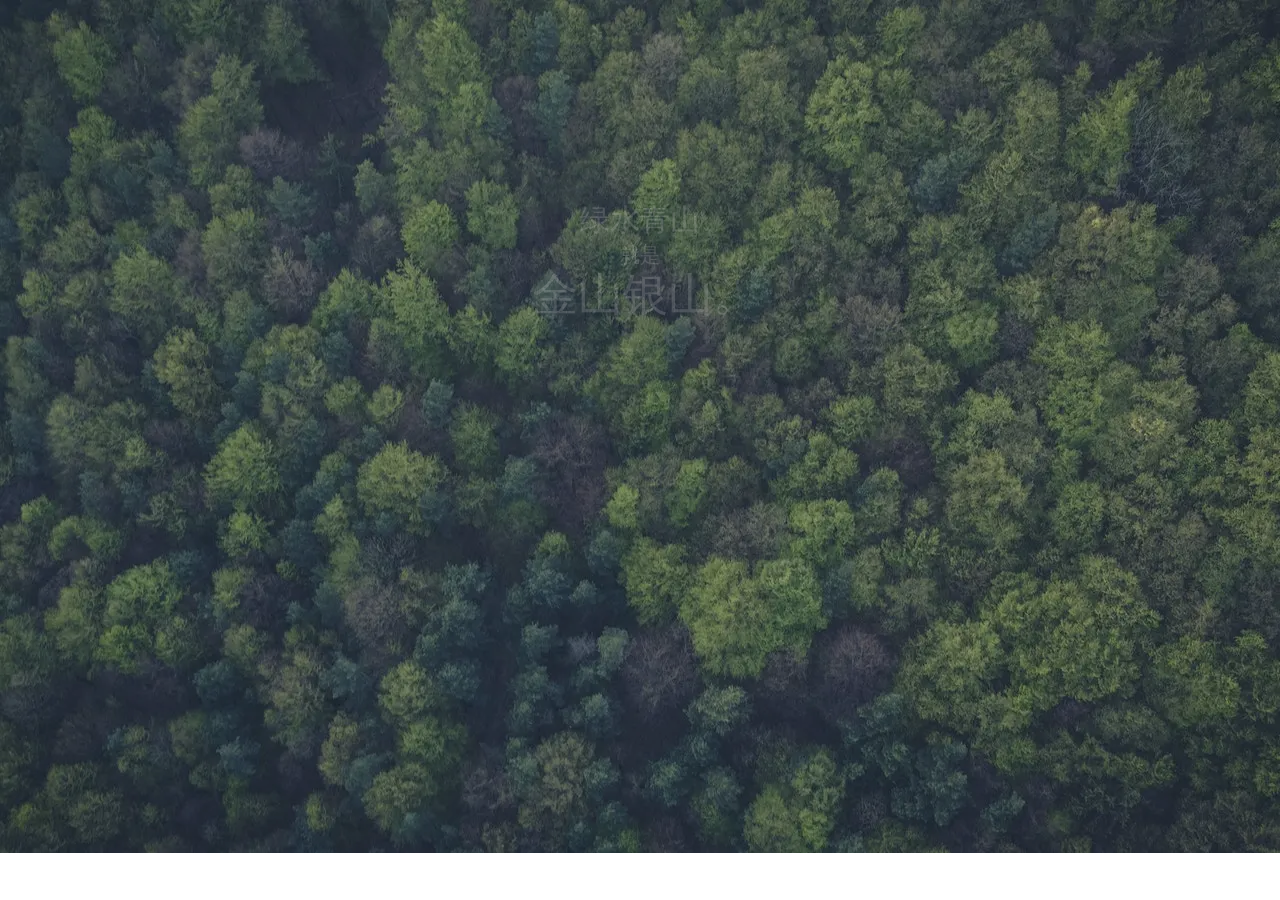
==== Index.html @ 440cfe60 "Initial Version" ====
<!DOCTYPE html>
<html>
  <head>
    <meta charset="UTF-8" />
    <link rel="stylesheet" href="./Style/Index.css" />
    <title>环境保护</title>
  </head>
  <body>
    <div class="bg-main">
      <img src="./Images/bg-main.webp" />
    </div>
    <main class="cont-main">
      <h1>绿水青山<br /><span>就是</span><span>&nbsp;金山银山。</span></h1>
    </main>
    <div class="btns">
      <div>
        <div class="underline"></div>
        <div class="txt">
          <a href="./subHTML/overview.html" target="_blank">概览</a>
        </div>
        <div class="svg">
          <img src="./Images/Go.svg" />
        </div>
      </div>
      <div>
        <div class="underline"></div>
        <div class="txt">
          <a href="./subHTML/take-action.html" target="_blank">采取行动</a>
        </div>
        <div class="svg">
          <img src="./Images/Go.svg" />
        </div>
      </div>
      <div>
        <div class="underline"></div>
        <div class="txt">
          <a href="subHTML/human-destiny.html" target="_blank">人类命运</a>
        </div>
        <div class="svg">
          <img src="./Images/Go.svg" />
        </div>
      </div>
    </div>
  </body>
  <script src="./JavaScript/jquery-3.5.1.min.js"></script>
  <script src="./JavaScript/anime.min.js"></script>
  <script src="./JavaScript/Index.js"></script>
</html>
---- Style/Index.css ----
@import "./reset.css";

a {
  color: inherit;
  text-decoration: none;
}

.bg-main img {
  position: absolute;
  width: 100%;
  margin-top: -200px;
  filter: brightness(80%);
  z-index: -1;
}

.cont-main {
  margin-top: 200px;
}

.cont-main h1 {
  color: #fff;
  font-size: 30px;
  font-family: serif;
  line-height: 40px;
  text-align: center;
  opacity: 0;
}

.cont-main h1 span:nth-child(2) {
  display: block;
  font-size: 20px;
  margin-top: -5px;
}

.cont-main h1 span:nth-child(3) {
  font-size: 45px;
}

.btns {
  color: #fff;
  font-size: 18px;
  margin-top: 100px;
  width: 440px;
  margin: 100px auto;
  cursor: default;
}

.btns > div {
  display: inline-block;
  margin: 0 30px;
  width: 80px;
  position: relative;
  opacity: 0;
}

.btns div .underline {
  position: absolute;
  width: 0;
  height: 100%;
  border-bottom: 2px solid;
  top: 5px;
  z-index: -1;
}

.btns div .svg {
  position: absolute;
  display: inline-block;
  right: -20px;
  top: 1.5px;
  /* border-left: 20px solid transparent; */
  z-index: -1;
}

.btns div .svg img {
  width: 15px;
}
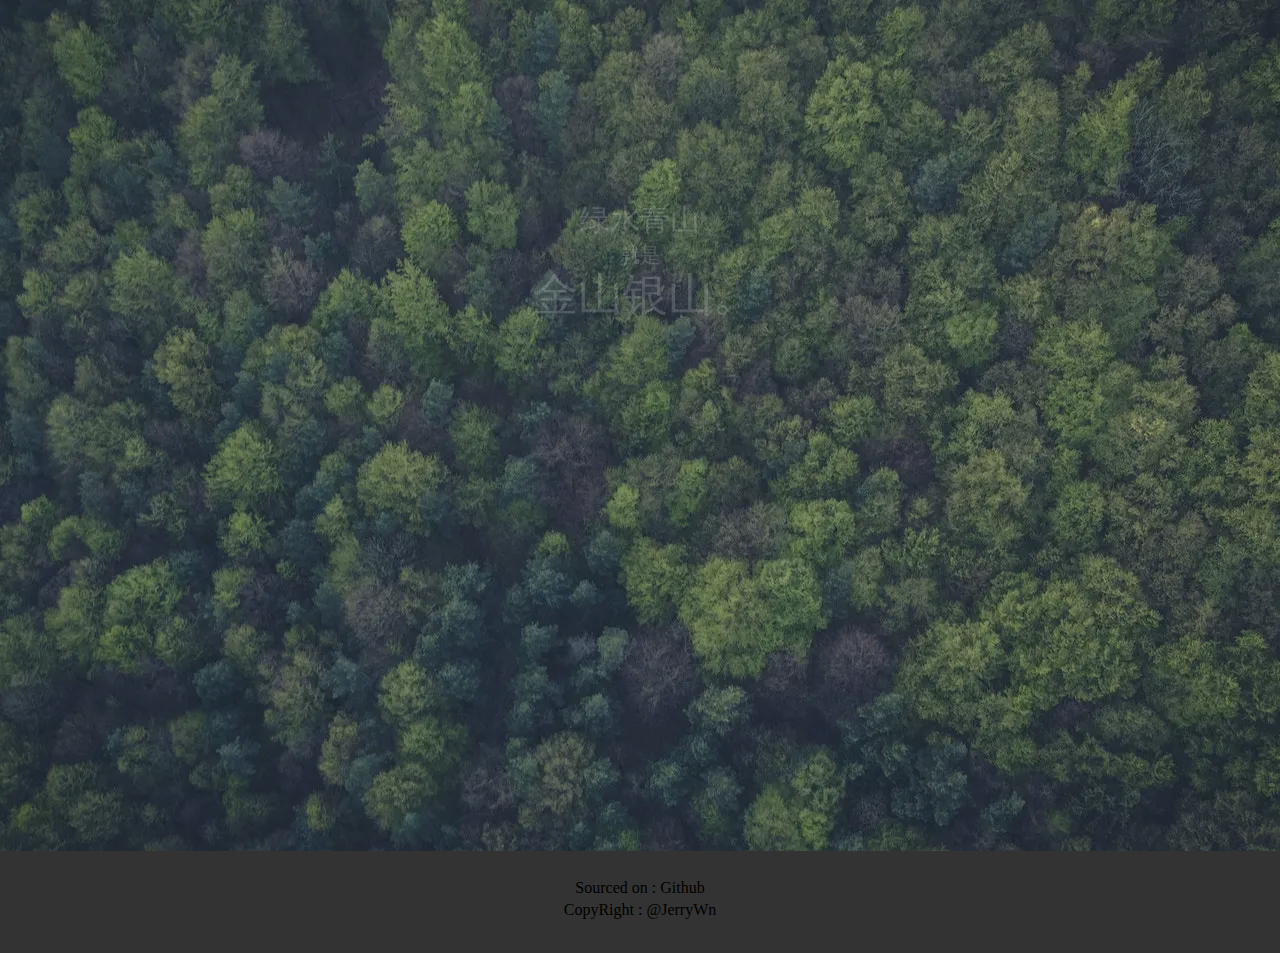
==== commit 4357e2e2: "Add footer" ====
--- a/Index.html
+++ b/Index.html
@@ -41,6 +41,14 @@
         </div>
       </div>
     </div>
+    <footer>
+      <div class="footer">
+        <p>
+          Sourced on : <a href="https://github.com/JerryWn12/EPAHD">Github</a>
+        </p>
+        <p>CopyRight : <a href="https://github.com/JerryWn12">@JerryWn</a></p>
+      </div>
+    </footer>
   </body>
   <script src="./JavaScript/jquery-3.5.1.min.js"></script>
   <script src="./JavaScript/anime.min.js"></script>
--- a/Style/Index.css
+++ b/Style/Index.css
@@ -1,4 +1,8 @@
 @import "./reset.css";
+
+body {
+  background-color: #333;
+}
 
 a {
   color: inherit;
@@ -74,3 +78,21 @@
 .btns div .svg img {
   width: 15px;
 }
+
+footer {
+  height: 100px;
+  border: 1px solid #333;
+  background-color: #333;
+}
+
+footer .footer {
+  margin-top: 25px;
+}
+
+footer .footer p {
+  text-align: center;
+  line-height: 22px;
+}
+footer .footer p a:hover {
+  text-decoration: underline;
+}
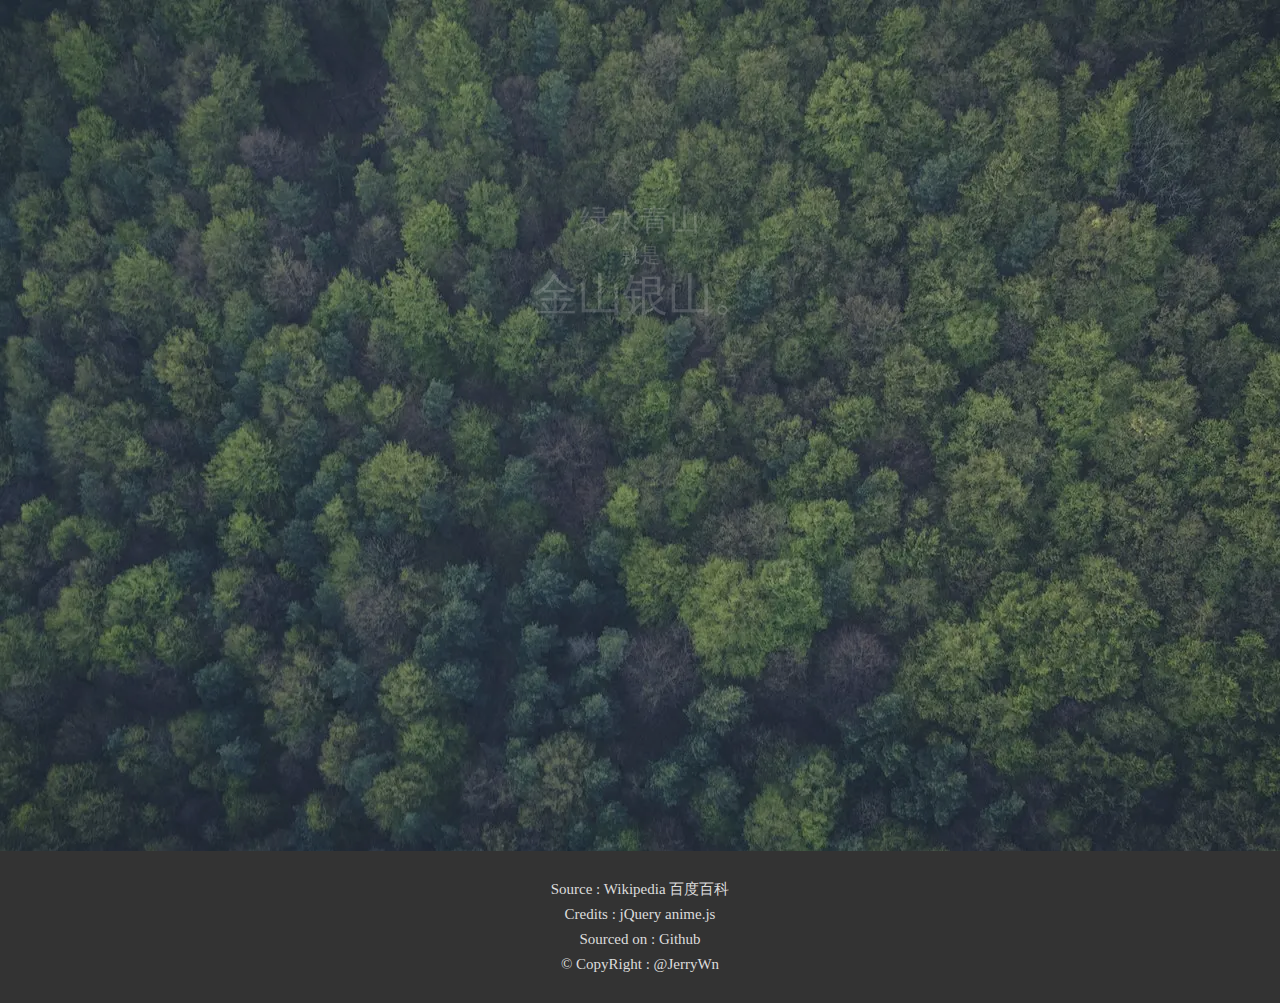
==== commit 8a4abdbf: "Optimized footer" ====
--- a/Index.html
+++ b/Index.html
@@ -44,9 +44,24 @@
     <footer>
       <div class="footer">
         <p>
-          Sourced on : <a href="https://github.com/JerryWn12/EPAHD">Github</a>
+          Source :
+          <a href="https://www.wikipedia.org/" target="_blank">Wikipedia</a>
+          <a href="https://baike.baidu.com/" target="_blank">百度百科</a>
         </p>
-        <p>CopyRight : <a href="https://github.com/JerryWn12">@JerryWn</a></p>
+        <p>
+          Credits : <a href="https://github.com/jquery/jquery" target="_blank">jQuery</a>
+          <a href="https://github.com/juliangarnier/anime" target="_blank">anime.js</a>
+        </p>
+        <p>
+          Sourced on :
+          <a href="https://github.com/JerryWn12/EPAHD" target="_blank"
+            >Github</a
+          >
+        </p>
+        <p>
+          &copy; CopyRight :
+          <a href="https://github.com/JerryWn12" target="_blank">@JerryWn</a>
+        </p>
       </div>
     </footer>
   </body>
--- a/Style/Index.css
+++ b/Style/Index.css
@@ -80,7 +80,8 @@
 }
 
 footer {
-  height: 100px;
+  margin-top: 400px;
+  height: 150px;
   border: 1px solid #333;
   background-color: #333;
 }
@@ -90,8 +91,10 @@
 }
 
 footer .footer p {
+  font-size: 15px;
+  color: #ddd;
   text-align: center;
-  line-height: 22px;
+  line-height: 25px;
 }
 footer .footer p a:hover {
   text-decoration: underline;
